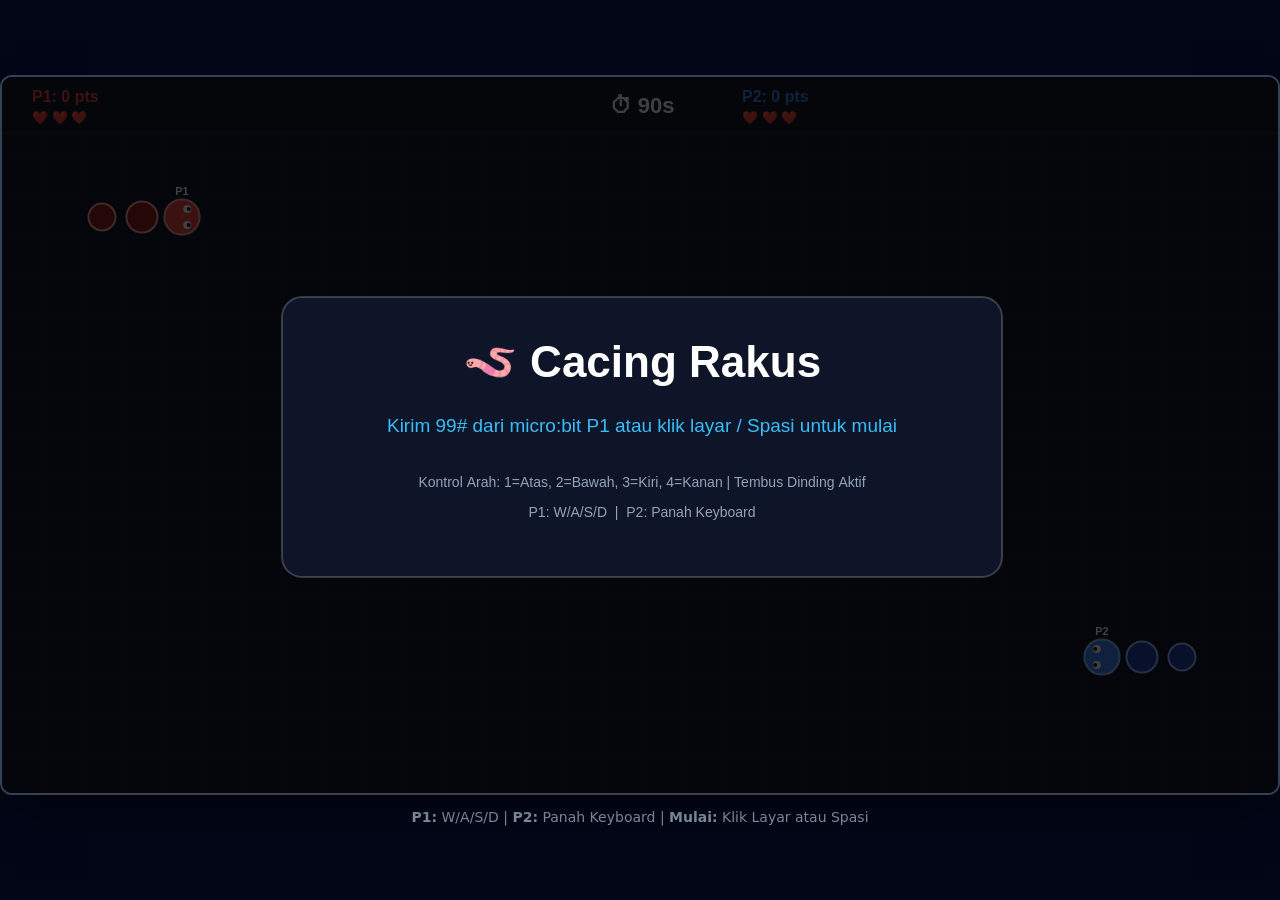
==== cacingrakus.html @ 1ed5cbfb "snake" ====
<!DOCTYPE html>
<html lang="id">
<head>
  <meta charset="UTF-8">
  <title>Cacing Rakus - Multiplayer Snake</title>
  <style>
    * { box-sizing: border-box; margin: 0; padding: 0; }
    body {
      background: #020617;
      color: #f8fafc;
      font-family: system-ui, -apple-system, sans-serif;
      display: flex;
      flex-direction: column;
      align-items: center;
      justify-content: center;
      min-height: 100vh;
      overflow: hidden;
    }
    #game-container {
      position: relative;
      width: 1280px;
      height: 720px;
      box-shadow: 0 25px 50px -12px rgba(0, 0, 0, 0.5);
      border-radius: 12px;
      overflow: hidden;
      border: 2px solid #334155;
    }
    canvas {
      display: block;
      width: 1280px;
      height: 720px;
      background: #0f172a;
    }
    .controls-hint {
      margin-top: 14px;
      font-size: 14px;
      color: #94a3b8;
    }
  </style>
</head>
<body>

<div id="game-container">
  <canvas id="gameCanvas" width="1280" height="720"></canvas>
</div>

<div class="controls-hint">
  <strong>P1:</strong> W/A/S/D | <strong>P2:</strong> Panah Keyboard | <strong>Mulai:</strong> Klik Layar atau Spasi
</div>

<script type="module">
import cacingrakus from './games/cacingrakus.js';

const canvas = document.getElementById('gameCanvas');
const dummyKernel = {
  on: (evt, cb) => {
    // Return dummy unsubscription
    return () => {};
  }
};

let gameInstance = null;

function start(modeId = '2p') {
  if (gameInstance) gameInstance.stop();

  const players = modeId === '1p' ? [1] : modeId === '2p' ? [1, 2] : [1, 2, 3, 4];
  const mode = cacingrakus.modes.find(m => m.id === modeId) || cacingrakus.modes[1];

  gameInstance = cacingrakus.create({
    canvas,
    kernel: dummyKernel,
    players,
    mode,
    finish: (msg) => {
      console.log('Game Selesai:', msg);
      setTimeout(() => start(modeId), 2500);
    },
    audio: {
      play: (name) => {
        // Audio synthesis fallback
        try {
          const ctx = new (window.AudioContext || window.webkitAudioContext)();
          const osc = ctx.createOscillator();
          const gain = ctx.createGain();
          osc.connect(gain);
          gain.connect(ctx.destination);
          gain.gain.value = 0.1;
          osc.frequency.value = name === 'hit' ? 140 : name === 'score' ? 660 : 440;
          osc.start();
          osc.stop(ctx.currentTime + 0.1);
        } catch (_) {}
      }
    }
  });
}

// Mulai otomatis mode 2P
start('2p');
</script>

</body>
</html>
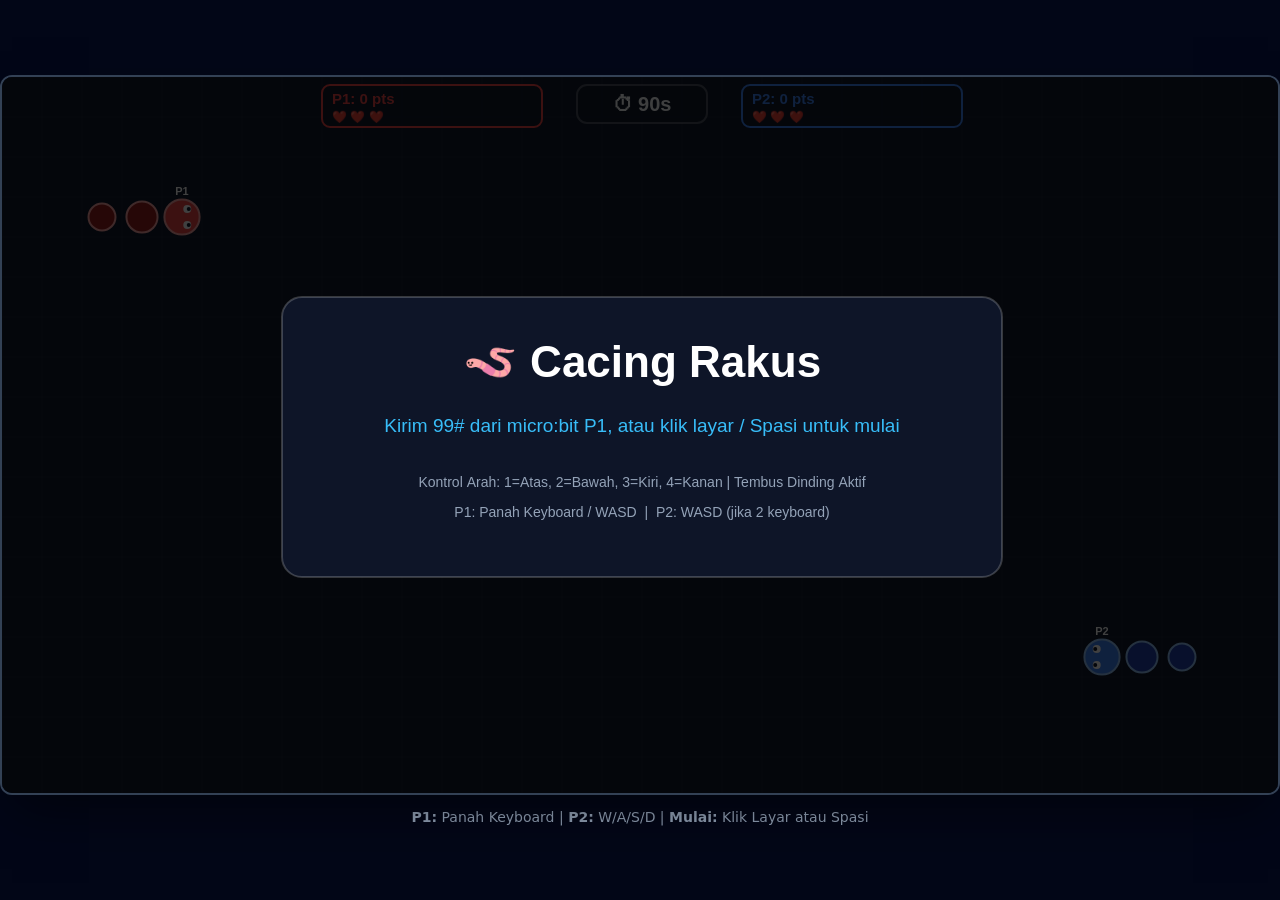
==== commit 1433eef6: "new" ====
--- a/cacingrakus.html
+++ b/cacingrakus.html
@@ -45,7 +45,7 @@
 </div>
 
 <div class="controls-hint">
-  <strong>P1:</strong> W/A/S/D | <strong>P2:</strong> Panah Keyboard | <strong>Mulai:</strong> Klik Layar atau Spasi
+  <strong>P1:</strong> Panah Keyboard | <strong>P2:</strong> W/A/S/D | <strong>Mulai:</strong> Klik Layar atau Spasi
 </div>
 
 <script type="module">
@@ -101,4 +101,3 @@
 
 </body>
 </html>
-
